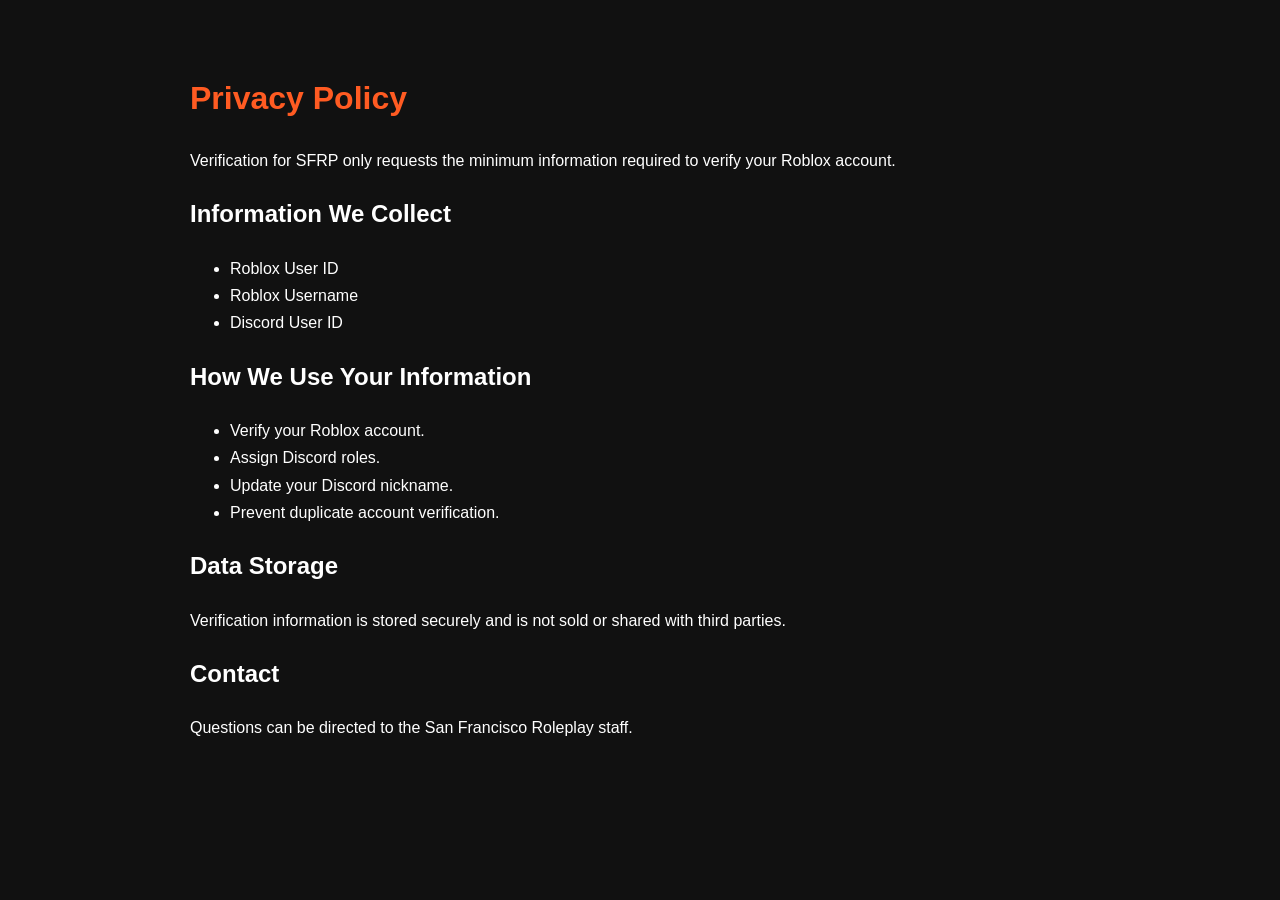
==== privacy.html @ 65d7df8d "Initial website" ====
<!DOCTYPE html>
<html lang="en">
<head>
<meta charset="UTF-8">
<title>Privacy Policy</title>

<style>
body{
background:#111;
color:white;
font-family:Arial;
max-width:900px;
margin:auto;
padding:50px;
line-height:1.7;
}

h1{
color:#ff5b22;
}
</style>

</head>

<body>

<h1>Privacy Policy</h1>

<p>
Verification for SFRP only requests the minimum information
required to verify your Roblox account.
</p>

<h2>Information We Collect</h2>

<ul>
<li>Roblox User ID</li>
<li>Roblox Username</li>
<li>Discord User ID</li>
</ul>

<h2>How We Use Your Information</h2>

<ul>
<li>Verify your Roblox account.</li>
<li>Assign Discord roles.</li>
<li>Update your Discord nickname.</li>
<li>Prevent duplicate account verification.</li>
</ul>

<h2>Data Storage</h2>

<p>
Verification information is stored securely and is not sold or
shared with third parties.
</p>

<h2>Contact</h2>

<p>
Questions can be directed to the San Francisco Roleplay staff.
</p>

</body>
</html>
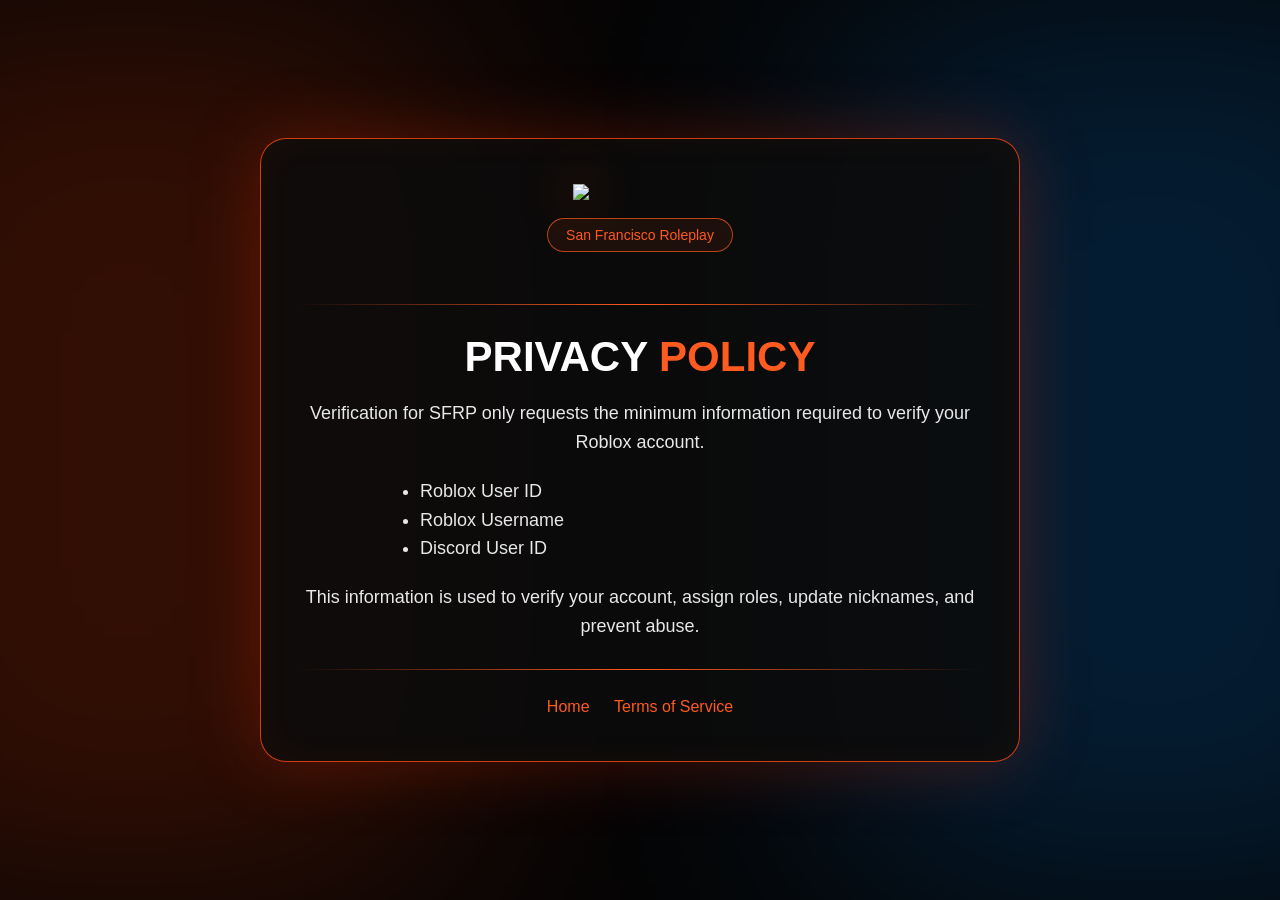
==== commit da368a72: "Update" ====
--- a/privacy.html
+++ b/privacy.html
@@ -3,63 +3,38 @@
 <head>
 <meta charset="UTF-8">
 <title>Privacy Policy</title>
-
-<style>
-body{
-background:#111;
-color:white;
-font-family:Arial;
-max-width:900px;
-margin:auto;
-padding:50px;
-line-height:1.7;
-}
-
-h1{
-color:#ff5b22;
-}
-</style>
-
+<link rel="stylesheet" href="style.css">
 </head>
-
 <body>
 
-<h1>Privacy Policy</h1>
+<div class="police-light"></div>
 
-<p>
-Verification for SFRP only requests the minimum information
-required to verify your Roblox account.
-</p>
+<div class="card">
+  <img class="logo" src="https://i.postimg.cc/tgbbG5mR/content-removebg-preview.png">
 
-<h2>Information We Collect</h2>
+  <div class="badge">San Francisco Roleplay</div>
 
-<ul>
-<li>Roblox User ID</li>
-<li>Roblox Username</li>
-<li>Discord User ID</li>
-</ul>
+  <div class="lines"></div>
 
-<h2>How We Use Your Information</h2>
+  <h1>Privacy <span class="orange">Policy</span></h1>
 
-<ul>
-<li>Verify your Roblox account.</li>
-<li>Assign Discord roles.</li>
-<li>Update your Discord nickname.</li>
-<li>Prevent duplicate account verification.</li>
-</ul>
+  <p>Verification for SFRP only requests the minimum information required to verify your Roblox account.</p>
 
-<h2>Data Storage</h2>
+  <ul>
+    <li>Roblox User ID</li>
+    <li>Roblox Username</li>
+    <li>Discord User ID</li>
+  </ul>
 
-<p>
-Verification information is stored securely and is not sold or
-shared with third parties.
-</p>
+  <p>This information is used to verify your account, assign roles, update nicknames, and prevent abuse.</p>
 
-<h2>Contact</h2>
+  <div class="lines"></div>
 
-<p>
-Questions can be directed to the San Francisco Roleplay staff.
-</p>
+  <div class="links">
+    <a href="index.html">Home</a>
+    <a href="terms.html">Terms of Service</a>
+  </div>
+</div>
 
 </body>
 </html>
--- a/style.css
+++ b/style.css
@@ -0,0 +1,126 @@
+* {
+  box-sizing: border-box;
+}
+
+body {
+  margin: 0;
+  min-height: 100vh;
+  background: #050505;
+  color: white;
+  font-family: Arial, Helvetica, sans-serif;
+  display: flex;
+  justify-content: center;
+  align-items: center;
+  overflow-x: hidden;
+}
+
+.police-light {
+  position: fixed;
+  inset: 0;
+  overflow: hidden;
+  pointer-events: none;
+}
+
+.police-light::before,
+.police-light::after {
+  content: "";
+  position: absolute;
+  top: 0;
+  width: 50%;
+  height: 100%;
+  filter: blur(130px);
+  opacity: 0.18;
+}
+
+.police-light::before {
+  left: -15%;
+  background: #ff3c00;
+  animation: redFlash 2s infinite;
+}
+
+.police-light::after {
+  right: -15%;
+  background: #0088ff;
+  animation: blueFlash 2s infinite;
+}
+
+@keyframes redFlash {
+  0%, 100% { opacity: .35; }
+  25% { opacity: .9; }
+  50% { opacity: .08; }
+  75% { opacity: .5; }
+}
+
+@keyframes blueFlash {
+  0%, 100% { opacity: .08; }
+  25% { opacity: .4; }
+  50% { opacity: .95; }
+  75% { opacity: .2; }
+}
+
+.card {
+  width: 90%;
+  max-width: 760px;
+  background: rgba(12, 12, 12, 0.88);
+  border: 1px solid rgba(255, 75, 15, 0.8);
+  border-radius: 26px;
+  padding: 45px 35px;
+  text-align: center;
+  box-shadow:
+    0 0 70px rgba(255, 50, 0, 0.25),
+    inset 0 0 35px rgba(255, 90, 0, 0.05);
+  position: relative;
+  z-index: 2;
+}
+
+.logo {
+  width: 135px;
+  display: block;
+  margin: 0 auto 18px auto;
+  filter: drop-shadow(0 0 25px rgba(255, 80, 0, 0.65));
+}
+
+.badge {
+  display: inline-block;
+  color: #ff5a1f;
+  border: 1px solid rgba(255, 90, 31, 0.7);
+  background: rgba(255, 90, 31, 0.08);
+  padding: 8px 18px;
+  border-radius: 999px;
+  font-size: 14px;
+  margin-bottom: 24px;
+}
+
+h1 {
+  margin: 0 0 18px 0;
+  font-size: 42px;
+  text-transform: uppercase;
+}
+
+.orange {
+  color: #ff5a1f;
+}
+
+p, li {
+  color: #e8e8e8;
+  font-size: 18px;
+  line-height: 1.6;
+}
+
+ul {
+  text-align: left;
+  max-width: 520px;
+  margin: 20px auto;
+}
+
+.lines {
+  height: 1px;
+  background: linear-gradient(90deg, transparent, #ff5a1f, transparent);
+  margin: 28px 0;
+}
+
+.links a {
+  color: #ff5a1f;
+  text-decoration: none;
+  margin: 0 10px;
+}
